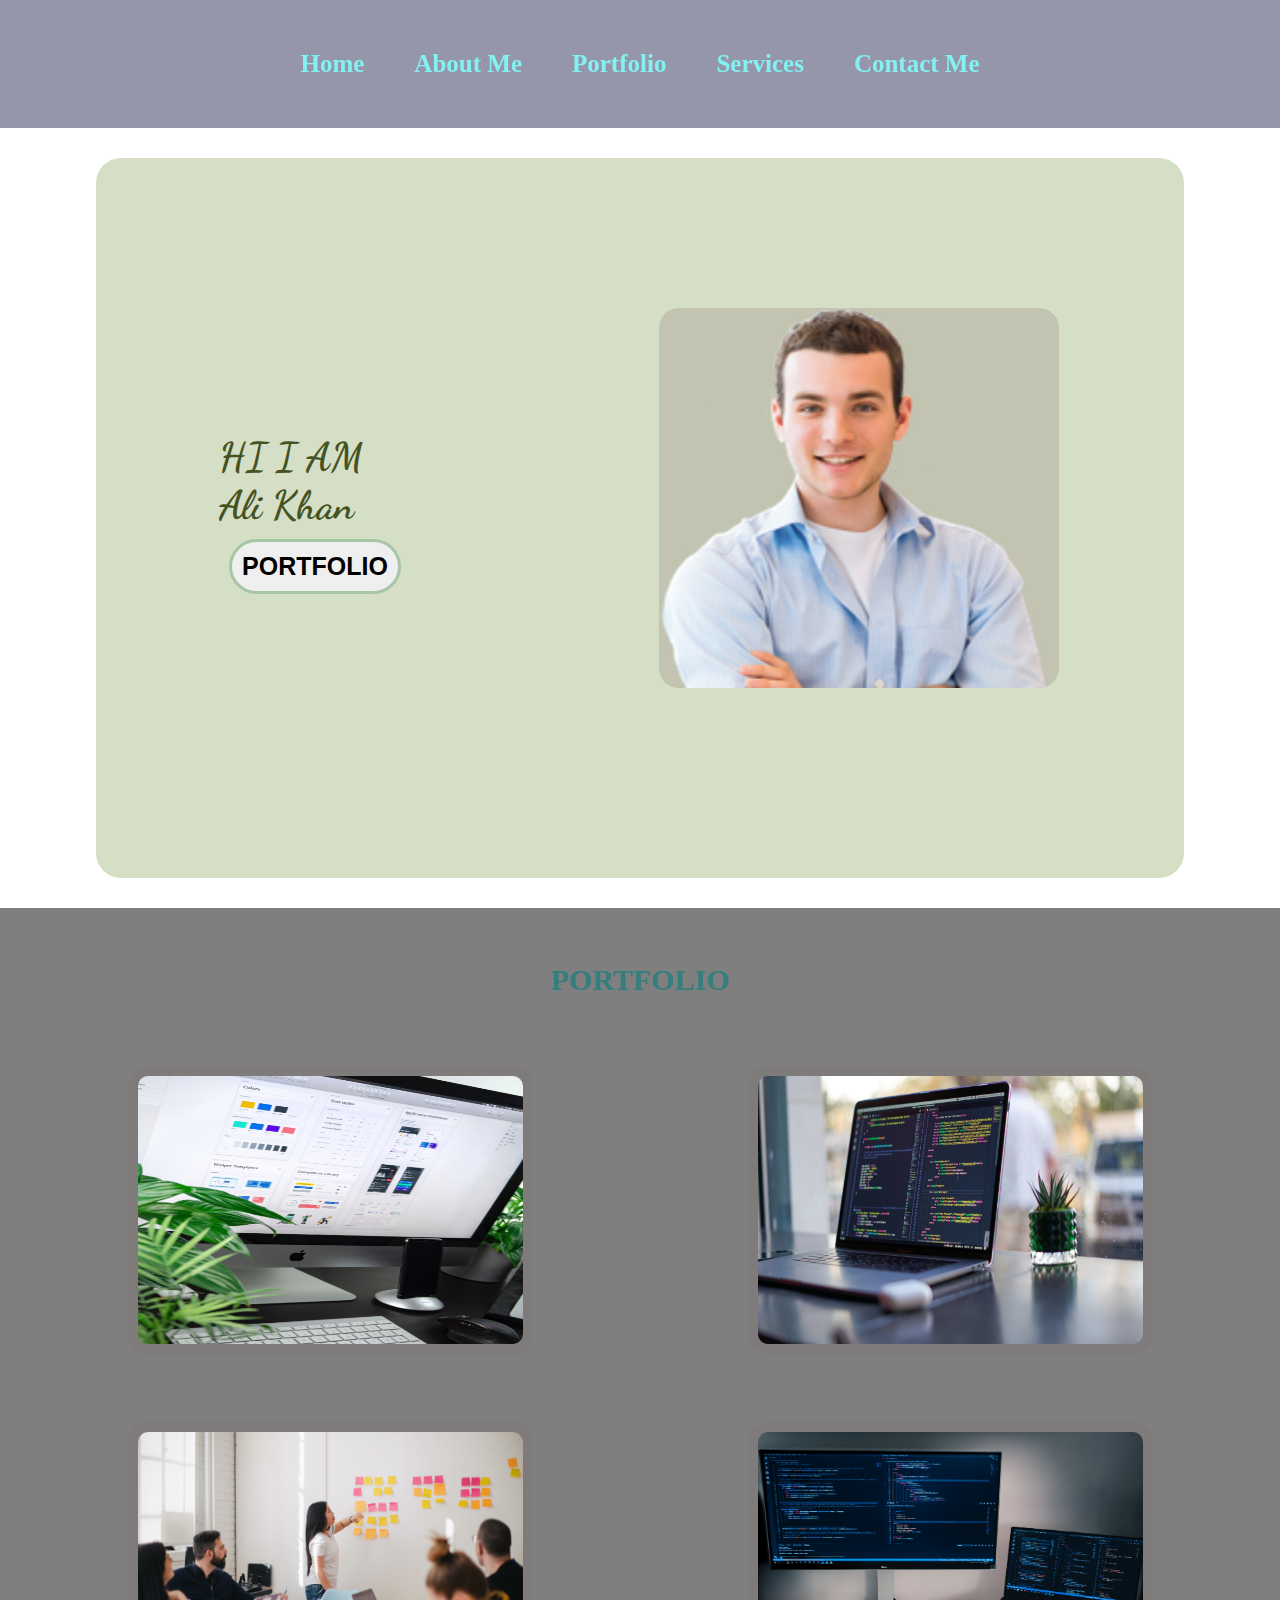
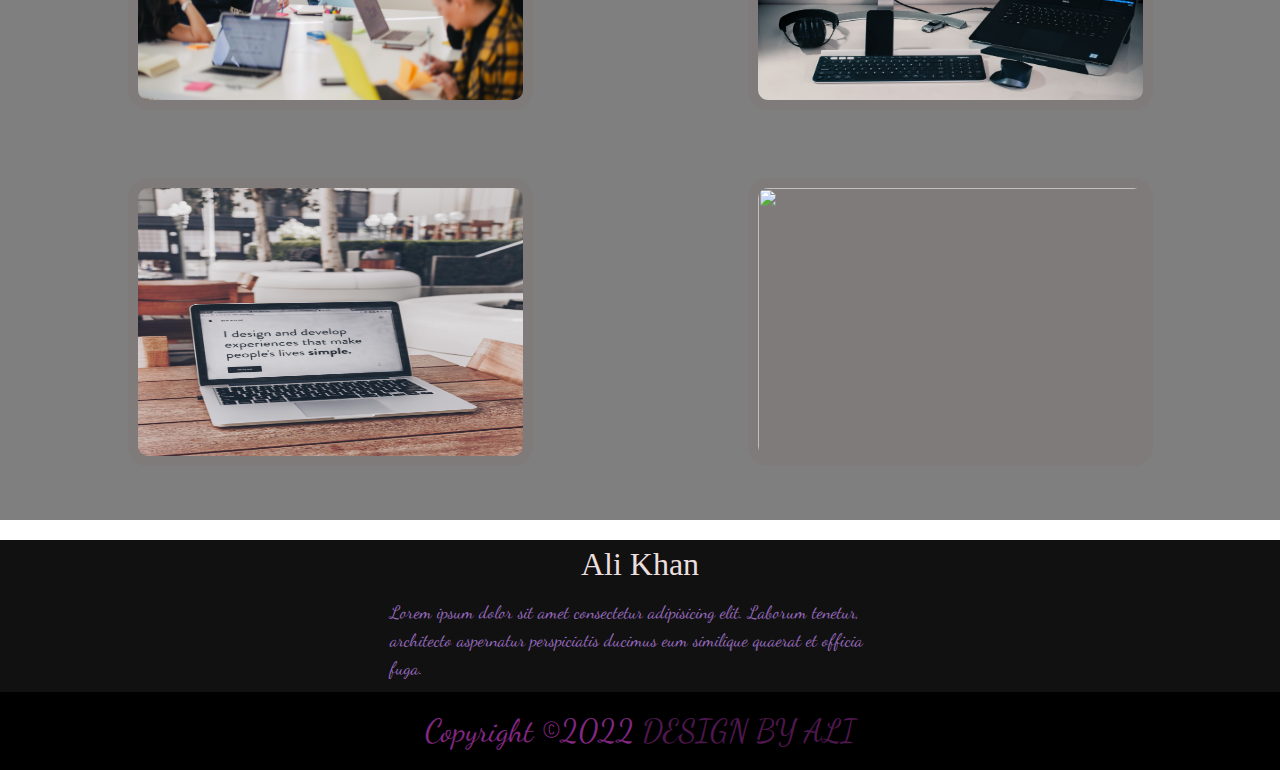
==== index.html @ 00992539 "Add files via upload" ====
<!DOCTYPE html>
<html lang="en">
<head>
    <meta charset="UTF-8">
    <meta http-equiv="X-UA-Compatible" content="IE=edge">
    <meta name="viewport" content="width=device-width, initial-scale=1.0">
    <title>Home</title>
   <link rel="stylesheet" href="https://cdnjs.cloudflare.com/ajax/libs/font-awesome/4.7.0/css/font-awesome.min.css">
    <link rel="stylesheet" href="./style/style.css">
</head>

<body>
    <nav class="navbar">
        <ul>
            <li><a href="/index.html">Home</a></li>
            <li><a href="./html2/About.html">About Me</menu></a></li>
            <li><a href="./html2/Portfolio.html">Portfolio</a></li>
            <li><a href="./html2/Services.html">Services</a></li>
            <li><a href="./html2/Contact.html">Contact Me</a></li>
        </ul>
    </nav>

    <div class="main">
        <div class="infoContainer">
            <div class="divInfo">
                <div class="hello">HI I AM</div>
                <div class="hello">Ali Khan</div>
                <div class="button">
                 <a href="#prtfolio">  <button  class="btn1" >PORTFOLIO</button></a>
                </div>
            </div>
            <img class="divpic" src="./pics/human.png" alt="">
        </div>
    </div>
</div>

<section id="prtfolio">
    <h1 class="headings">PORTFOLIO</h1>
    <div class="gallery">
        <img src="./pics/1jpg.jpg" alt="">
        <img src="./pics/2jpg.jpg" alt="">
        <img src="./pics/3jpg.jpg" alt="">
        <img src="./pics/4jpg.jpg" alt="">
        <img src="./pics/5jpg.jpg" alt="">
        <img src="./pics/6jpg.jpg" alt="">
    </div>
</section>

<footer>
    <div class="footer-container">
        <h4>Ali Khan</h4>
        <p>Lorem ipsum dolor sit amet consectetur adipisicing elit. Laborum tenetur, architecto aspernatur perspiciatis ducimus eum similique quaerat et officia fuga.</p>
    </div>
    <div class="footer-bootom">
        <p>Copyright &copy;2022 <span>Design by Ali</span></p>
    </div>
</footer>

</body>

</html>
---- style/style.css ----
@import url('https://fonts.googleapis.com/css2?family=Dancing+Script&display=swap');

@import url('https://fonts.googleapis.com/css2?family=Dancing+Script&display=swap');

* {
    margin: 0;
    padding: 0;
    box-sizing: border-box;
}

html {
    scroll-behavior: smooth;
}

/* Navbar */

.navbar {
    display: flex;
    justify-content: center;
    align-items: center;
    background-color: rgba(89, 89, 121, 0.633);
    position: sticky;
    top: 0;
    padding: 30px;

}

.navbar ul {
    display: flex;
    list-style: none;
    margin: 20px 0px;

}

.navbar ul li {
    font-family: century;
    font-size: 25px;
    font-weight: bold;
}

.navbar ul li a {
    text-decoration: none;
    color: rgb(131, 241, 241);
    padding: 8px 25px;
    transition: all .5s ease;
}

.navbar ul li a:hover {
    background-color: rgb(98, 125, 158);
    color: rgb(181, 216, 111);
    box-shadow: 0 0 10px rgb(94, 91, 91);
}

/* Home section */
.main {
    display: flex;
    flex-direction: column;
}

.infoContainer {
    background-color: rgba(153, 178, 119, 0.415);
    height: 80vh;
    width: 85vw;

    margin: 30px auto;
    display: flex;
    justify-content: space-around;
    border-radius: 25px;
}

.divInfo {
    display: flex;
    justify-content: center;
    flex-direction: column;
    font-size: 40px;
    font-weight: bold;
    color: rgb(69, 82, 34);
    font-family: 'Dancing Script', cursive;
}

.btn1 {
    border: 3px solid rgb(167, 198, 167);
    border-radius: 30px;
    padding: 10px;
    margin: 10px;
    font-size: 25px;
    font-weight: bold;
}

.btn1:hover {
    background-color: rgba(182, 182, 182, 0.772);
    color: rgb(26, 25, 25);
    border: 2px solid white;
    border-radius: 25px;
    transition: 2ms;
    font-size: 25px;
}


.divpic, img {
    height: 380px;
    width: 400px;
    margin-top: 150px;
    background-color: rgba(135, 113, 113, 0.239);

}

/* prtfolio */
#prtfolio {
    display: flex;
    flex-direction: column;
    background-color: rgba(0, 0, 0, 0.5);
    color: white;
    align-items: center;
    padding: 20px;
    font-size: 2rem;
    font-weight: bold;
    font-family: 'Times New Roman', Times, serif;

}

.gallery {
    display: flex;
    flex-wrap: wrap;
    justify-content: space-around;
    box-sizing: border-box;

}

.gallery img {
    width: 405px;
    height: 288px;
    margin: 34px;
    padding: 10px;
}


/* footer section */
footer {
    background-color: #111;
    position: absolute;
    margin-top: 20px;
}

.footer-container {
    display: flex;
    align-items: center;
    justify-content: center;
    flex-direction: column;
}

.footer-container h4 {
    font-size: 2rem;
    font-family: cursive;
    font-weight: 400;
    color: rgb(234, 222, 222);
    text-transform: capitalize;
    line-height: 3rem;
}

.footer-container p {
    max-width: 500px;
    margin: 10px auto;
    line-height: 28px;
    font-size: 18px;
    color: rgb(150, 106, 191);
    font-family: 'Dancing Script', cursive;
}

.footer-bootom {
    background-color: #000;
    width: 100vw;
    padding: 20px 0;
    text-align: center;
}

.footer-bottom p {
    font-size: 14px;
    white-space: 2px;
    text-transform: capitalize;
}

.footer-bootom span {
    text-transform: uppercase;
    opacity: 0.6;
    font-weight: 200;
}

/* ABout section */
#about {
    height: 100%;
    width: 100%;
    background-color: rgba(203, 203, 170, 0.409);
    display: flex;
    flex-direction: column;
    box-sizing: border-box;
    padding: 20px;
    margin-bottom: 10px;
}

.heading {
    font-family: 'Courier New', Courier, monospace;
    font-size: 2rem;
    font-weight: bold;
    margin: auto;
    padding: 30px;
    color: rgb(15, 10, 15);
}

#pic {
    display: flex;
    margin: 20px;
    padding: 20px;
}

#pic img {
    background-color: rgba(164, 158, 158, 0.493);
    width: 500px;
    height: 500px;
   
    margin-top: -25px;
    justify-content: center;
    align-items: center;
}

#intro {
    display: flex;
    flex-wrap: wrap;
    flex-direction: column;
    text-align: justify;
    padding: 10px;
}

 
#intro h2, p {
    flex-wrap: wrap;
    color: rgb(130, 39, 130);
    font-size: 2rem;
    margin: 2px, 20px;
    padding: 5px, 20px;
    font-family: 'Dancing Script', cursive;
}

/* contact start */
.maincontact {
    display: flex;
    width: 100vw;
    height: 100vh;
    background-color: #e8d1ed;
}

.Contactform {
    margin: auto;
    padding: 0;
    justify-content: center;
    

}

.Contactform h1 {
    font-family: 'Times New Roman', Times, serif;
    text-align: center;
    padding: 10px;
    margin-top: 10px;
    font-size: 40px;
}

.Contactform form div {
    padding: 20px 0;
    text-align: center;
    font-size: 25px;

}

.submit1 {
    color: rgb(231, 242, 242);
    background-color: rgb(17, 17, 15);
    font-size: 22px;
    border: 3px solid rgb(16, 14, 14);
    border-radius: 15px;
    font-family: Georgia, 'Times New Roman', Times, serif;

}

.submit1:hover {
    background-color: #ddeac2;
    ;
    color: #161c1c;
    border: 2px solid white;
    border-radius: 20px;
    transition: 3ms;
    font-size: 30px;

}

/* Portfolio start  */
.headings {
    display: flex;
    font-family: 'Times New Roman', Times, serif;
    font-size: 30px;
    margin: auto;
    color: rgb(52, 126, 126);
    padding: 35px;
    justify-content: center;

}

.h24 {
    font-family: 'Times New Roman', Times, serif;
    text-align: center;
    font-size: 25px;
    color: rgb(79, 127, 150);
}

.grid-continar4 {
    display: grid;
    background-color: rgba(148, 132, 132, 0.278);
    height: 100%;
    width: 100%;
    border: 2px solid rgba(124, 124, 113, 0.169);
    border-radius: 30px;
    grid-template-rows: repeat(2, 1fr);
    grid-template-columns: repeat(3, 1fr);
    row-gap: 2px;
    column-gap: 2px;
    justify-content: space-around;
}


img {
    height: 350px;
    width: 330px;
    /* flex-wrap: wrap; */
    border-radius: 20px;
    margin: 2px;
    
}



.item1 {
    margin: 10px;
    grid-row: 1/2;
    grid-column: 1/2;
    text-align: center;


}

.item2 {
    margin: 10px;
    grid-row: 1/2;
    grid-column: 2/3;
    text-align: center;

}

.item3 {
    margin: 1rem;
    grid-row: 1/2;
    grid-column: 3/4;
    text-align: center;

}

.item4 {
    margin: 1rem;
    grid-row: 2/3;
    grid-column: 1/2;
    text-align: center;

}

.item5 {
    margin: 1rem;
    grid-row: 2/3;
    grid-column: 2/3;
    text-align: center;

}

.item6 {
    margin: 1rem;
    grid-row: 2/3;
    grid-column: 3/4;
    text-align: center;

}

/* project1  */
.flex-contanier {
    display: flex;
    flex-wrap: wrap;
    flex-direction: column;
    margin: auto;
    justify-content: center;
}

.flex-contanier a {
    text-decoration: none;
    font-size: 40px;
    background-color: rgb(211, 226, 180);
    color: rgb(134, 120, 224);
    font-weight: bolder;
    margin: auto;
    justify-content: center;
    font-family: Arial, Helvetica, sans-serif;
}

.rubrik h3 {
    display: flex;
    margin: auto;
    justify-content: center;
    font-size: 30px;
    color: rgb(107, 96, 178);
    font-weight: bolder;
    font-family: Arial, Helvetica, sans-serif;

}

.box {
    padding: 20px;
    display: flex;
    margin: auto;
    justify-content: center;
}

.box img {
    width: 40vw;
    height: 60vh;
}


.contanier5 {
    display: flex;
    width: 100%;
    flex-wrap: wrap;
    margin: auto;
    justify-content: space-around;
    background-color: rgb(206, 228, 221);
    border-radius: 20px;
}

.bild img {
    margin: 30px;
    padding: 30px;
    background-color: rgb(203, 215, 211);
    border-radius: 30px;
}

.contaner-lorem {
    display: flex;
    width: 100%;
    height: 100%;

}

.contaner-lorem p {
    border-radius: 20px;
    display: flex;
    margin: 30px;
    padding: 30px;
    font-family: 'Courier New', Courier, monospace;
    font-size: 30px;
    background-color: rgb(172, 186, 181);
    justify-content: center;
}

/* @media screen  */

@media screen and (max-width: 810px) {
    body {
        background-color: rgb(176, 176, 241);
    }
}

@media screen and (max-width:500px){
    .navbar{
        float: none;
        width: 100%;
    }
}

@media screen and (max-width:500px) {
    .grid-continar4 {
        grid-template-rows: repeat(2, 1fr);
        grid-template-columns: repeat(2, 1fr);

    }
    
}
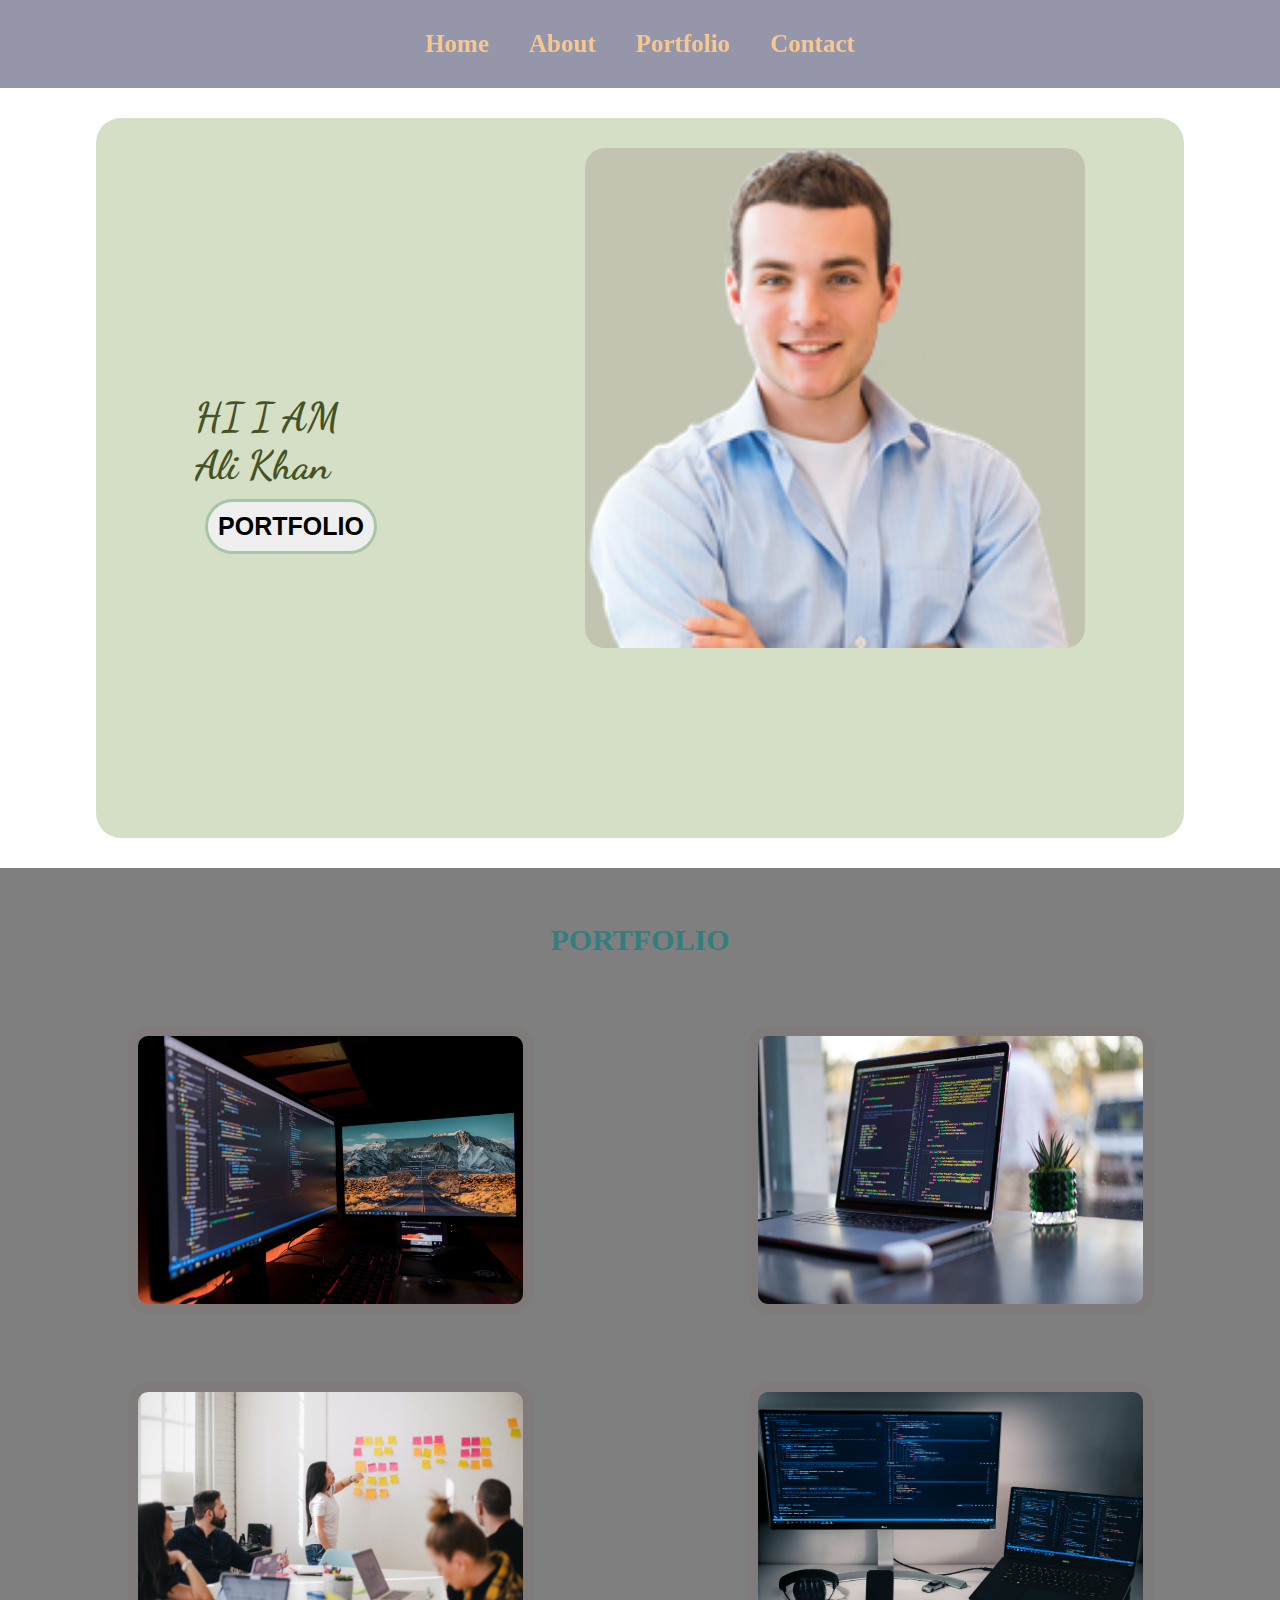
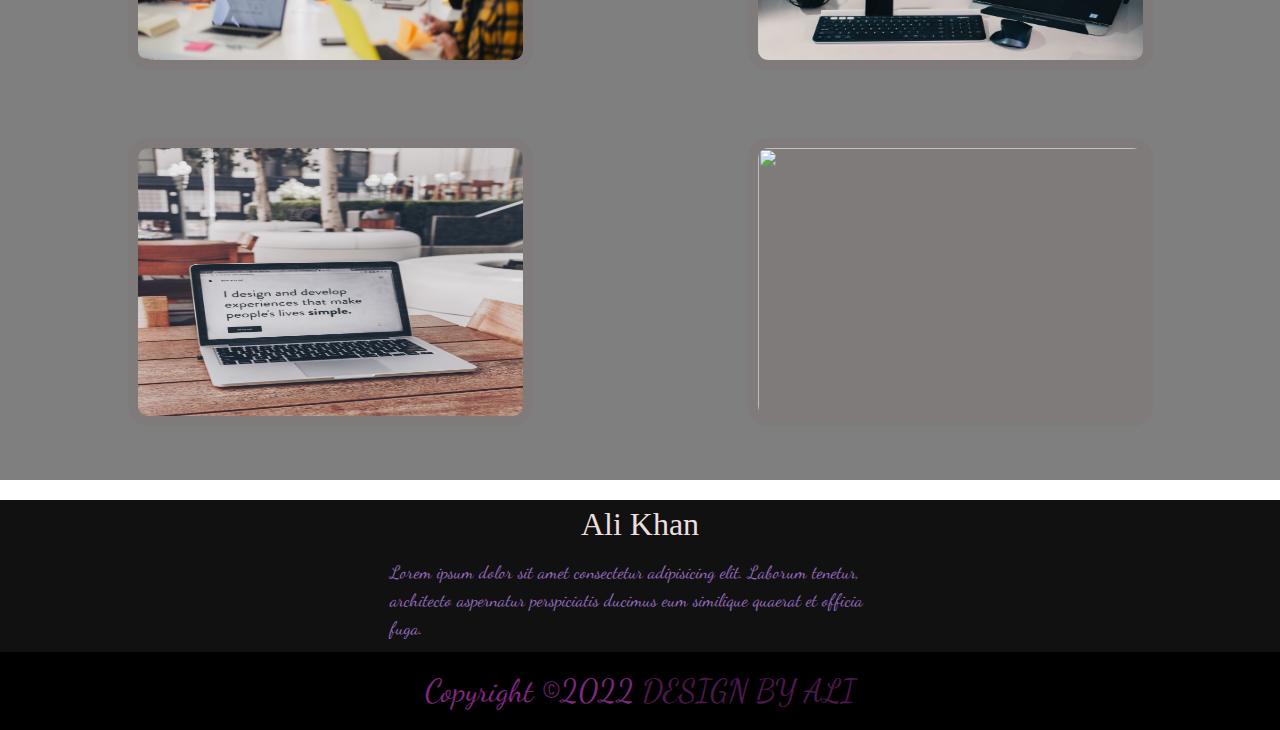
==== commit 5c533ef2: "mk" ====
--- a/index.html
+++ b/index.html
@@ -12,11 +12,10 @@
 <body>
     <nav class="navbar">
         <ul>
-            <li><a href="/index.html">Home</a></li>
-            <li><a href="./html2/About.html">About Me</menu></a></li>
+            <li><a href="index.html">Home</a></li>
+            <li><a href="./html2/About.html">About </menu></a></li>
             <li><a href="./html2/Portfolio.html">Portfolio</a></li>
-            <li><a href="./html2/Services.html">Services</a></li>
-            <li><a href="./html2/Contact.html">Contact Me</a></li>
+            <li><a href="./html2/Contact.html">Contact </a></li>
         </ul>
     </nav>
 
@@ -26,7 +25,7 @@
                 <div class="hello">HI I AM</div>
                 <div class="hello">Ali Khan</div>
                 <div class="button">
-                 <a href="#prtfolio">  <button  class="btn1" >PORTFOLIO</button></a>
+                 <a href="./html2/Portfolio.html">  <button  class="btn1" >PORTFOLIO</button></a>
                 </div>
             </div>
             <img class="divpic" src="./pics/human.png" alt="">
--- a/style/style.css
+++ b/style/style.css
@@ -16,8 +16,8 @@
 
 .navbar {
     display: flex;
-    justify-content: center;
-    align-items: center;
+    flex-wrap: wrap;
+    justify-content: space-between;
     background-color: rgba(89, 89, 121, 0.633);
     position: sticky;
     top: 0;
@@ -27,8 +27,10 @@
 
 .navbar ul {
     display: flex;
+    text-align: center;
     list-style: none;
-    margin: 20px 0px;
+    margin: auto;
+    justify-content: center;
 
 }
 
@@ -39,9 +41,11 @@
 }
 
 .navbar ul li a {
+    justify-content: center;
+    margin: auto;
     text-decoration: none;
-    color: rgb(131, 241, 241);
-    padding: 8px 25px;
+    color: rgb(246, 199, 142);
+    padding: 8px 20px;
     transition: all .5s ease;
 }
 
@@ -51,17 +55,45 @@
     box-shadow: 0 0 10px rgb(94, 91, 91);
 }
 
+@media screen and (max-width:375px){
+     .navbar{
+        display: flex;
+        justify-content: center;
+        padding: 10px;
+        font-size: 15px;
+        float: none;
+    }
+
+
+    .navbar ul {
+        display: flex;
+        list-style: none;
+        margin: 10px 0px;
+    
+    }
+    
+    .navbar ul li {
+        font-family: century;
+        font-size: 10px;
+        font-weight: bold;
+    }
+}
+   
+
 /* Home section */
 .main {
-    display: flex;
-    flex-direction: column;
-}
+  display: flex;
+  flex-direction: column;
+  flex-wrap: wrap;
+    
+}
+
 
 .infoContainer {
     background-color: rgba(153, 178, 119, 0.415);
     height: 80vh;
     width: 85vw;
-
+    flex-wrap: wrap;
     margin: 30px auto;
     display: flex;
     justify-content: space-around;
@@ -71,12 +103,15 @@
 .divInfo {
     display: flex;
     justify-content: center;
+    margin: auto;
     flex-direction: column;
+    flex-wrap: wrap;    
     font-size: 40px;
     font-weight: bold;
     color: rgb(69, 82, 34);
     font-family: 'Dancing Script', cursive;
 }
+
 
 .btn1 {
     border: 3px solid rgb(167, 198, 167);
@@ -98,15 +133,14 @@
 
 
 .divpic, img {
-    height: 380px;
-    width: 400px;
-    margin-top: 150px;
+    width: 500px;
+    margin-top: 30px;
     background-color: rgba(135, 113, 113, 0.239);
 
 }
 
 /* prtfolio */
-#prtfolio {
+ #prtfolio {
     display: flex;
     flex-direction: column;
     background-color: rgba(0, 0, 0, 0.5);
@@ -117,7 +151,7 @@
     font-weight: bold;
     font-family: 'Times New Roman', Times, serif;
 
-}
+} 
 
 .gallery {
     display: flex;
@@ -132,7 +166,7 @@
     height: 288px;
     margin: 34px;
     padding: 10px;
-}
+} 
 
 
 /* footer section */
@@ -144,6 +178,7 @@
 
 .footer-container {
     display: flex;
+    flex-wrap: wrap;
     align-items: center;
     justify-content: center;
     flex-direction: column;
@@ -188,8 +223,7 @@
 
 /* ABout section */
 #about {
-    height: 100%;
-    width: 100%;
+    flex-wrap: wrap;
     background-color: rgba(203, 203, 170, 0.409);
     display: flex;
     flex-direction: column;
@@ -199,6 +233,7 @@
 }
 
 .heading {
+    flex-wrap: wrap;
     font-family: 'Courier New', Courier, monospace;
     font-size: 2rem;
     font-weight: bold;
@@ -209,15 +244,16 @@
 
 #pic {
     display: flex;
+    flex-wrap: wrap;
     margin: 20px;
     padding: 20px;
 }
 
 #pic img {
+     display: flex; 
+     margin: auto; 
     background-color: rgba(164, 158, 158, 0.493);
-    width: 500px;
-    height: 500px;
-   
+    width: 400px;   
     margin-top: -25px;
     justify-content: center;
     align-items: center;
@@ -315,12 +351,11 @@
 .grid-continar4 {
     display: grid;
     background-color: rgba(148, 132, 132, 0.278);
-    height: 100%;
     width: 100%;
     border: 2px solid rgba(124, 124, 113, 0.169);
     border-radius: 30px;
     grid-template-rows: repeat(2, 1fr);
-    grid-template-columns: repeat(3, 1fr);
+    grid-template-columns: repeat(2, 1fr);
     row-gap: 2px;
     column-gap: 2px;
     justify-content: space-around;
@@ -328,11 +363,11 @@
 
 
 img {
-    height: 350px;
-    width: 330px;
-    /* flex-wrap: wrap; */
+    width: 400px;
+    flex-wrap: wrap;
     border-radius: 20px;
-    margin: 2px;
+    margin: auto;
+    justify-content: center;
     
 }
 
@@ -357,8 +392,8 @@
 
 .item3 {
     margin: 1rem;
-    grid-row: 1/2;
-    grid-column: 3/4;
+    grid-row: 2/3;
+    grid-column: 1/2;
     text-align: center;
 
 }
@@ -366,26 +401,11 @@
 .item4 {
     margin: 1rem;
     grid-row: 2/3;
-    grid-column: 1/2;
-    text-align: center;
-
-}
-
-.item5 {
-    margin: 1rem;
-    grid-row: 2/3;
     grid-column: 2/3;
     text-align: center;
 
 }
 
-.item6 {
-    margin: 1rem;
-    grid-row: 2/3;
-    grid-column: 3/4;
-    text-align: center;
-
-}
 
 /* project1  */
 .flex-contanier {
@@ -426,8 +446,8 @@
 }
 
 .box img {
-    width: 40vw;
-    height: 60vh;
+    width: 70vw;
+
 }
 
 
@@ -468,25 +488,80 @@
 
 /* @media screen  */
 
-@media screen and (max-width: 810px) {
-    body {
-        background-color: rgb(176, 176, 241);
-    }
-}
-
-@media screen and (max-width:500px){
-    .navbar{
-        float: none;
-        width: 100%;
-    }
-}
-
-@media screen and (max-width:500px) {
-    .grid-continar4 {
-        grid-template-rows: repeat(2, 1fr);
-        grid-template-columns: repeat(2, 1fr);
-
-    }
+
+@media screen and (max-width:375px){
+    .btn1:hover{
+        background-color: rgba(182, 182, 182, 0.772);
+        color: rgb(26, 25, 25);
+        border: 2px solid white;
+        border-radius: 10px;
+        transition: 2s;
+        font-size: 10px;
+    }
+    .btn1 {
+        border: 2px solid rgb(167, 198, 167);
+        border-radius: 5px;
+        padding: 4px;
+        margin: 4px;
+        font-size: 20px;
+        font-weight: bold;
+    }
+
+    .divpic, img {
+        width: 250px;
+        margin-top: 50px;
+        background-color: rgba(135, 113, 113, 0.239);
     
-}
-
+    }
+
+    #prtfolio .gallery img {
+        width: 338px;
+        margin: 20px;
+        padding: 10px;
+    } 
+
+    .footer-container p {
+        display: flex;
+        justify-content: center;
+        margin: auto;
+        padding: 10px ;
+        line-height: 25px;
+        font-size: 16px;
+        color: rgb(150, 106, 191);
+        font-family: 'Dancing Script', cursive;
+    }
+
+   #about #pic img {
+        display: flex; 
+        margin: auto; 
+       background-color: rgba(164, 158, 158, 0.493);
+       width: 250px;   
+       justify-content: center;
+       align-items: center;
+   }
+
+   .grid-continar4 img  {
+    display: flex;
+    flex-wrap: wrap;
+    margin: auto;
+    justify-content: center;
+    padding: 10px;
+    background-color: rgba(148, 132, 132, 0.278);
+    width: 100%;
+    border: 2px solid rgba(124, 124, 113, 0.169);
+    border-radius: 10px;
+    font-size: 20px;
+    justify-content: space-around;
+}
+
+
+ .grid-continar4 .h24 {
+    font-family: 'Times New Roman', Times, serif;
+    text-align: center;
+    font-size: 10px;
+    color: rgb(79, 127, 150);
+}
+
+}
+
+
